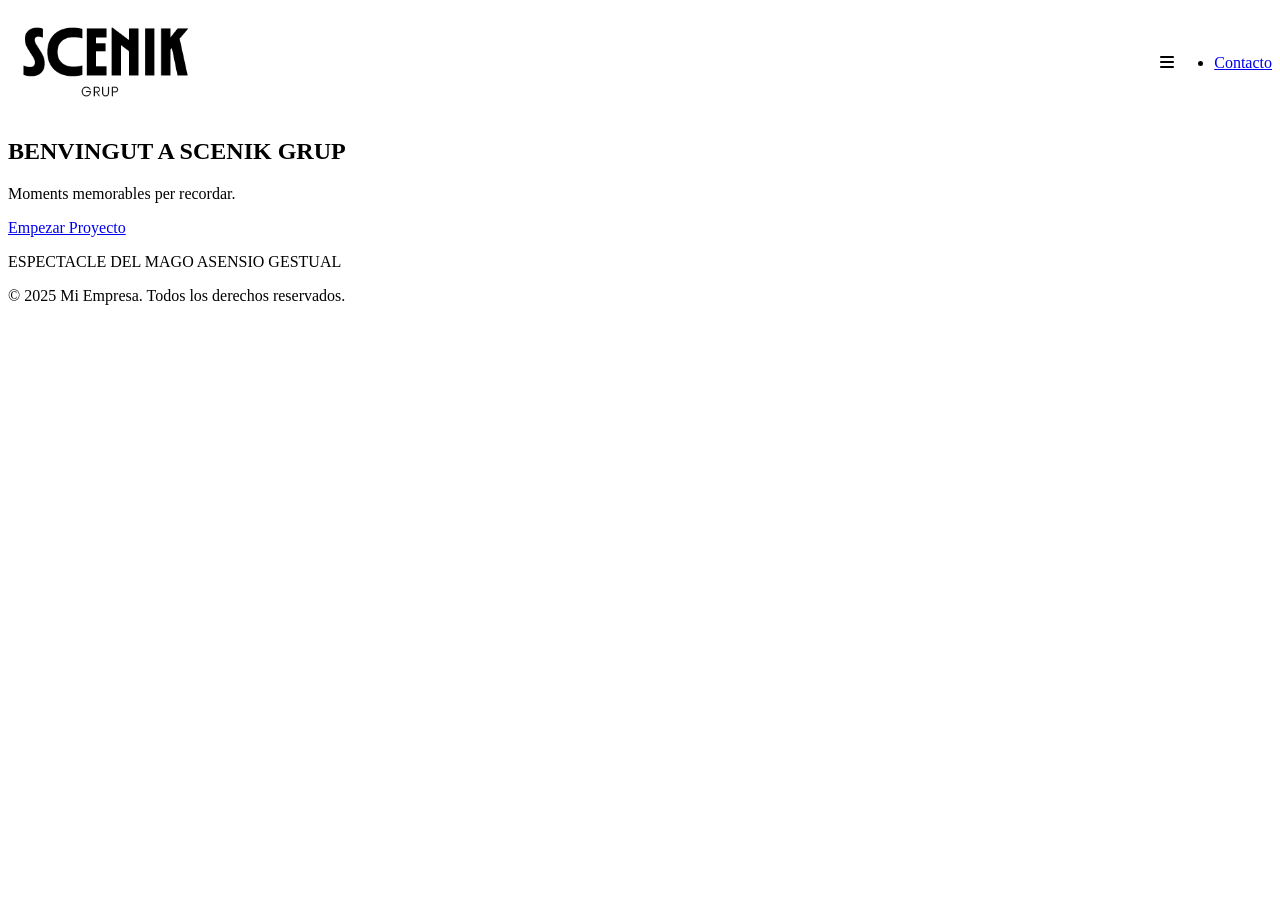
==== index.html @ 1a6b5858 "Update index.html" ====
<!DOCTYPE html>
<html lang="es">
<head>
    <meta charset="UTF-8">
    <meta name="viewport" content="width=device-width, initial-scale=1.0">
    <title>Mi Página Web Moderna</title>
    <link rel="stylesheet" href="styles.css">
    <link rel="stylesheet" href="https://cdnjs.cloudflare.com/ajax/libs/font-awesome/6.5.2/css/all.min.css">
<link rel="preconnect" href="https://fonts.googleapis.com">
<link rel="preconnect" href="https://fonts.gstatic.com" crossorigin>
<link href="https://fonts.googleapis.com/css2?family=Poppins:ital,wght@0,100;0,200;0,300;0,400;0,500;0,600;0,700;0,800;0,900;1,100;1,200;1,300;1,400;1,500;1,600;1,700;1,800;1,900&display=swap" rel="stylesheet">
</head>
<body>

    <header class="header" style="display: flex; align-items: center; min-height: 110px;">
        <div class="container header-content" style="display: flex; align-items: center; width: 100%;">
            <a href="#" class="logo" style="margin-right: auto;">
                <img src="scenik.png" alt="MiLogo" style="height:90px; display:block;">
            </a>

            <input type="checkbox" id="menu-toggle" style="display:none;">
            <label for="menu-toggle" class="menu-icon" style="margin-left: 20px;">
                <i class="fas fa-bars"></i>
            </label>

            <nav class="navbar" >
                <ul>
                    <li><a href="#contacto">Contacto</a></li>
                </ul>
            </nav>
        </div>
    </header>

    <main>
        <section id="portada" class="hero">
            <div class="container hero-content">
                <h1>BENVINGUT A <strong>SCENIK GRUP</strong></h1>
                <p>Moments memorables per recordar.</p>
                <a href="#contacto" class="cta-button">Empezar Proyecto</a>
            </div>
        </section>
                <section id="portada" class="somnium">
            <div class="container hero-content">
                <p>ESPECTACLE DEL MAGO ASENSIO GESTUAL</p>
            </div>
        </section>

        </main>

    <footer class="footer">
        <div class="container">
            <p>&copy; 2025 Mi Empresa. Todos los derechos reservados.</p>
        </div>
    </footer>

</body>
</html>
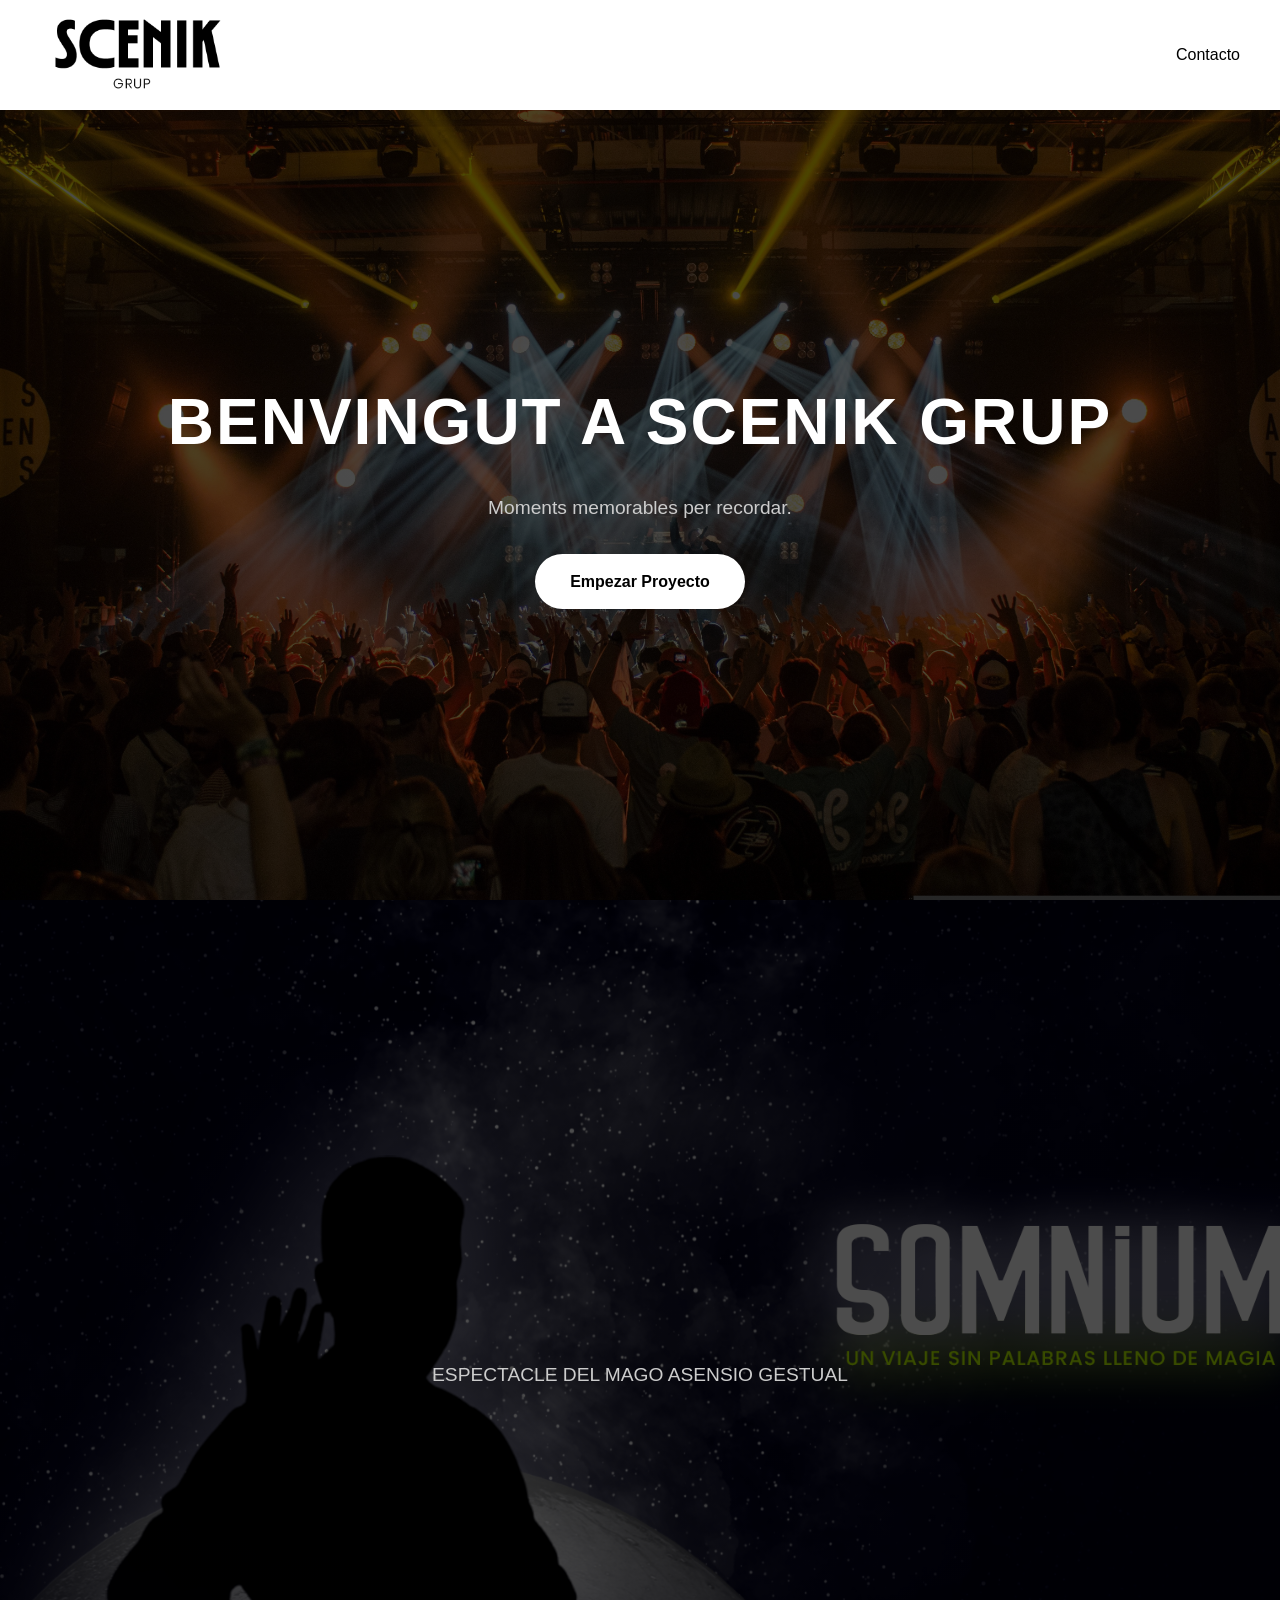
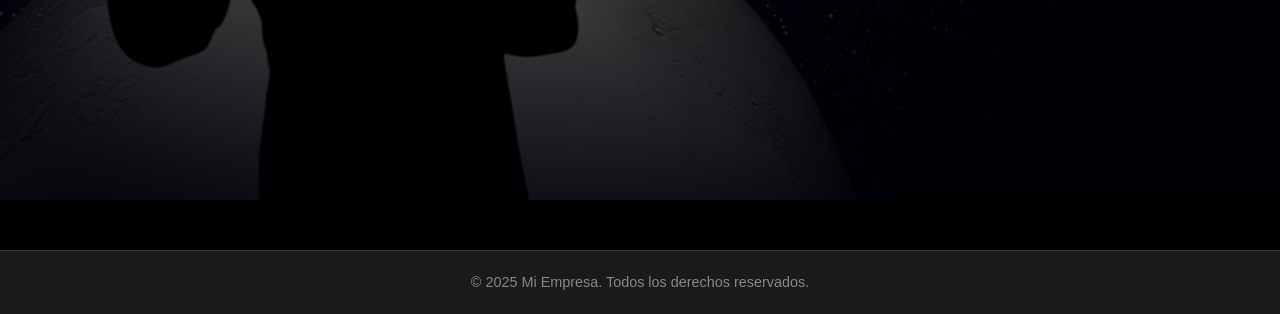
==== commit 51206b58: "Update index.html" ====
--- a/index.html
+++ b/index.html
@@ -3,7 +3,7 @@
 <head>
     <meta charset="UTF-8">
     <meta name="viewport" content="width=device-width, initial-scale=1.0">
-    <title>Mi Página Web Moderna</title>
+    <title>SCENIK GRUP - Producciones y management de espectaculos</title>
     <link rel="stylesheet" href="styles.css">
     <link rel="stylesheet" href="https://cdnjs.cloudflare.com/ajax/libs/font-awesome/6.5.2/css/all.min.css">
 <link rel="preconnect" href="https://fonts.googleapis.com">
@@ -55,3 +55,4 @@
 
 </body>
 </html>
+
--- a/styles.css
+++ b/styles.css
@@ -0,0 +1,241 @@
+/* ============================================ */
+/* ESTILOS GLOBALES Y VARIABLES */
+/* ============================================ */
+:root {
+    --color-negro: #000000;
+    --color-negro-secundario: #1a1a1a;
+    --color-blanco: #ffffff;
+    --color-gris: #cccccc;
+    --fuente-principal: 'Segoe UI', Tahoma, Geneva, Verdana, sans-serif;
+    --altura-header: 80px; /* Altura del encabezado para cálculos */
+}
+
+/* Reseteo básico para un comportamiento consistente */
+* {
+    margin: 0;
+    padding: 0;
+    box-sizing: border-box;
+}
+
+html {
+    scroll-behavior: smooth;
+}
+
+body {
+    font-family: var(--fuente-principal);
+    background-color: var(--color-negro);
+    color: var(--color-blanco);
+    line-height: 1.6;
+}
+
+.container {
+    width: 90%;
+    max-width: 1200px;
+    margin: 0 auto;
+}
+
+a {
+    text-decoration: none;
+    color:black;
+}
+
+ul {
+    list-style: none;
+}
+
+/* ============================================ */
+/* ENCABEZADO Y NAVEGACIÓN */
+/* ============================================ */
+.header {
+    background-color: white;
+    backdrop-filter: blur(10px); /* Efecto de cristal esmerilado */
+    width: 100%;
+    padding: 0 20px;
+    position: fixed;
+    top: 0;
+    left: 0;
+    z-index: 1000;
+    height: var(--altura-header);
+    display: flex;
+    align-items: center;
+}
+
+.header-content {
+    display: flex;
+    justify-content: space-between;
+    align-items: center;
+    width: 100%;
+}
+
+.logo {
+    font
+    font-size: 1.8rem;
+    font-weight: 600;
+    letter-spacing: 1px;
+}
+
+.navbar ul {
+    display: flex;
+}
+
+.navbar ul li {
+    margin-left: 30px;
+}
+
+.navbar ul li a {
+    font-size: 1rem;
+    font-weight: 500;
+    padding: 10px 0;
+    transition: color 0.3s ease, border-bottom 0.3s ease;
+    border-bottom: 2px solid transparent;
+      font-family: "Poppins", sans-serif;
+
+}
+
+.navbar ul li a:hover {
+    color: var(--color-gris);
+    border-bottom: 2px solid var(--color-blanco);
+}
+
+/* Ocultamos el checkbox y el icono por defecto en escritorio */
+#menu-toggle, .menu-icon {
+    display: none;
+}
+
+
+/* ============================================ */
+/* PORTADA (HERO SECTION) */
+/* ============================================ */
+.hero {
+    display: flex;
+    justify-content: center;
+    align-items: center;
+    text-align: center;
+    min-height: 100vh; /* Ocupa toda la altura de la pantalla */
+    padding-top: var(--altura-header); /* Espacio para el header fijo */
+    /* Opcional: añade una imagen de fondo oscura para más impacto */
+    background-image: linear-gradient(rgba(0,0,0,0.7), rgba(0,0,0,0.7)), url('public.jpg');
+    background-size: cover;
+    background-position: center;
+    */
+}
+.somnium {
+    display: flex;
+    justify-content: center;
+    align-items: center;
+    text-align: center;
+    min-height: 100vh; /* Ocupa toda la altura de la pantalla */
+    padding-top: var(--altura-header); /* Espacio para el header fijo */
+    /* Opcional: añade una imagen de fondo oscura para más impacto */
+    background-image: linear-gradient(rgba(0,0,0,0.7), rgba(0,0,0,0.7)), url('somnium.png');
+    background-size: cover;
+    background-position: center;
+    */
+}
+
+.hero-content h1 {
+    font-size: 4rem;
+    margin-bottom: 20px;
+    letter-spacing: 2px;
+      font-family: "Poppins", sans-serif;
+
+}
+
+.hero-content p {
+    font-size: 1.2rem;
+    max-width: 600px;
+    margin: 0 auto 30px auto;
+    color: var(--color-gris);
+      font-family: "Poppins", sans-serif;
+}
+
+.cta-button {
+    display: inline-block;
+    background-color: var(--color-blanco);
+    color: var(--color-negro);
+    padding: 15px 35px;
+    font-size: 1rem;
+    font-weight: bold;
+    border-radius: 50px;
+    transition: transform 0.3s ease, background-color 0.3s ease;
+      font-family: "Poppins", sans-serif;
+
+}
+
+.cta-button:hover {
+    transform: scale(1.05);
+    background-color: var(--color-gris);
+}
+
+/* ============================================ */
+/* PIE DE PÁGINA */
+/* ============================================ */
+.footer {
+    background-color: var(--color-negro-secundario);
+    text-align: center;
+    padding: 20px 0;
+    margin-top: 50px; /* Espacio antes del footer */
+    border-top: 1px solid #333;
+}
+
+.footer p {
+    color: #888;
+    font-size: 0.9rem;
+}
+
+
+/* ============================================ */
+/* DISEÑO RESPONSIVE (PARA MÓVILES) */
+/* ============================================ */
+@media (max-width: 768px) {
+    /* Ajustes generales para pantallas pequeñas */
+    .hero-content h1 {
+        font-size: 2.5rem;
+    }
+
+    .hero-content p {
+        font-size: 1rem;
+    }
+
+    /* Mostramos el icono del menú hamburguesa */
+    .menu-icon {
+        display: block;
+        font-size: 1.8rem;
+        cursor: pointer;
+        z-index: 1001; /* Por encima del menú */
+        color: black;
+    }
+
+    /* Estilos del menú desplegable */
+    .navbar {
+        position: fixed;
+        top: 0;
+        left: -100%; /* Oculto por defecto fuera de la pantalla */
+        width: 100%;
+        height: 100vh;
+        background-color: white;
+        transition: left 0.4s cubic-bezier(0.23, 1, 0.32, 1);
+        display: flex;
+        justify-content: center;
+        align-items: center;
+        z-index: -9999;
+    }
+
+    .navbar ul {
+        flex-direction: column;
+        text-align: center;
+    }
+
+    .navbar ul li {
+        margin: 20px 0;
+    }
+
+    .navbar ul li a {
+        font-size: 1.5rem;
+    }
+
+    /* La magia: cuando el checkbox está activo, mostramos el menú */
+    #menu-toggle:checked ~ .navbar {
+        left: 0;
+    }
+}
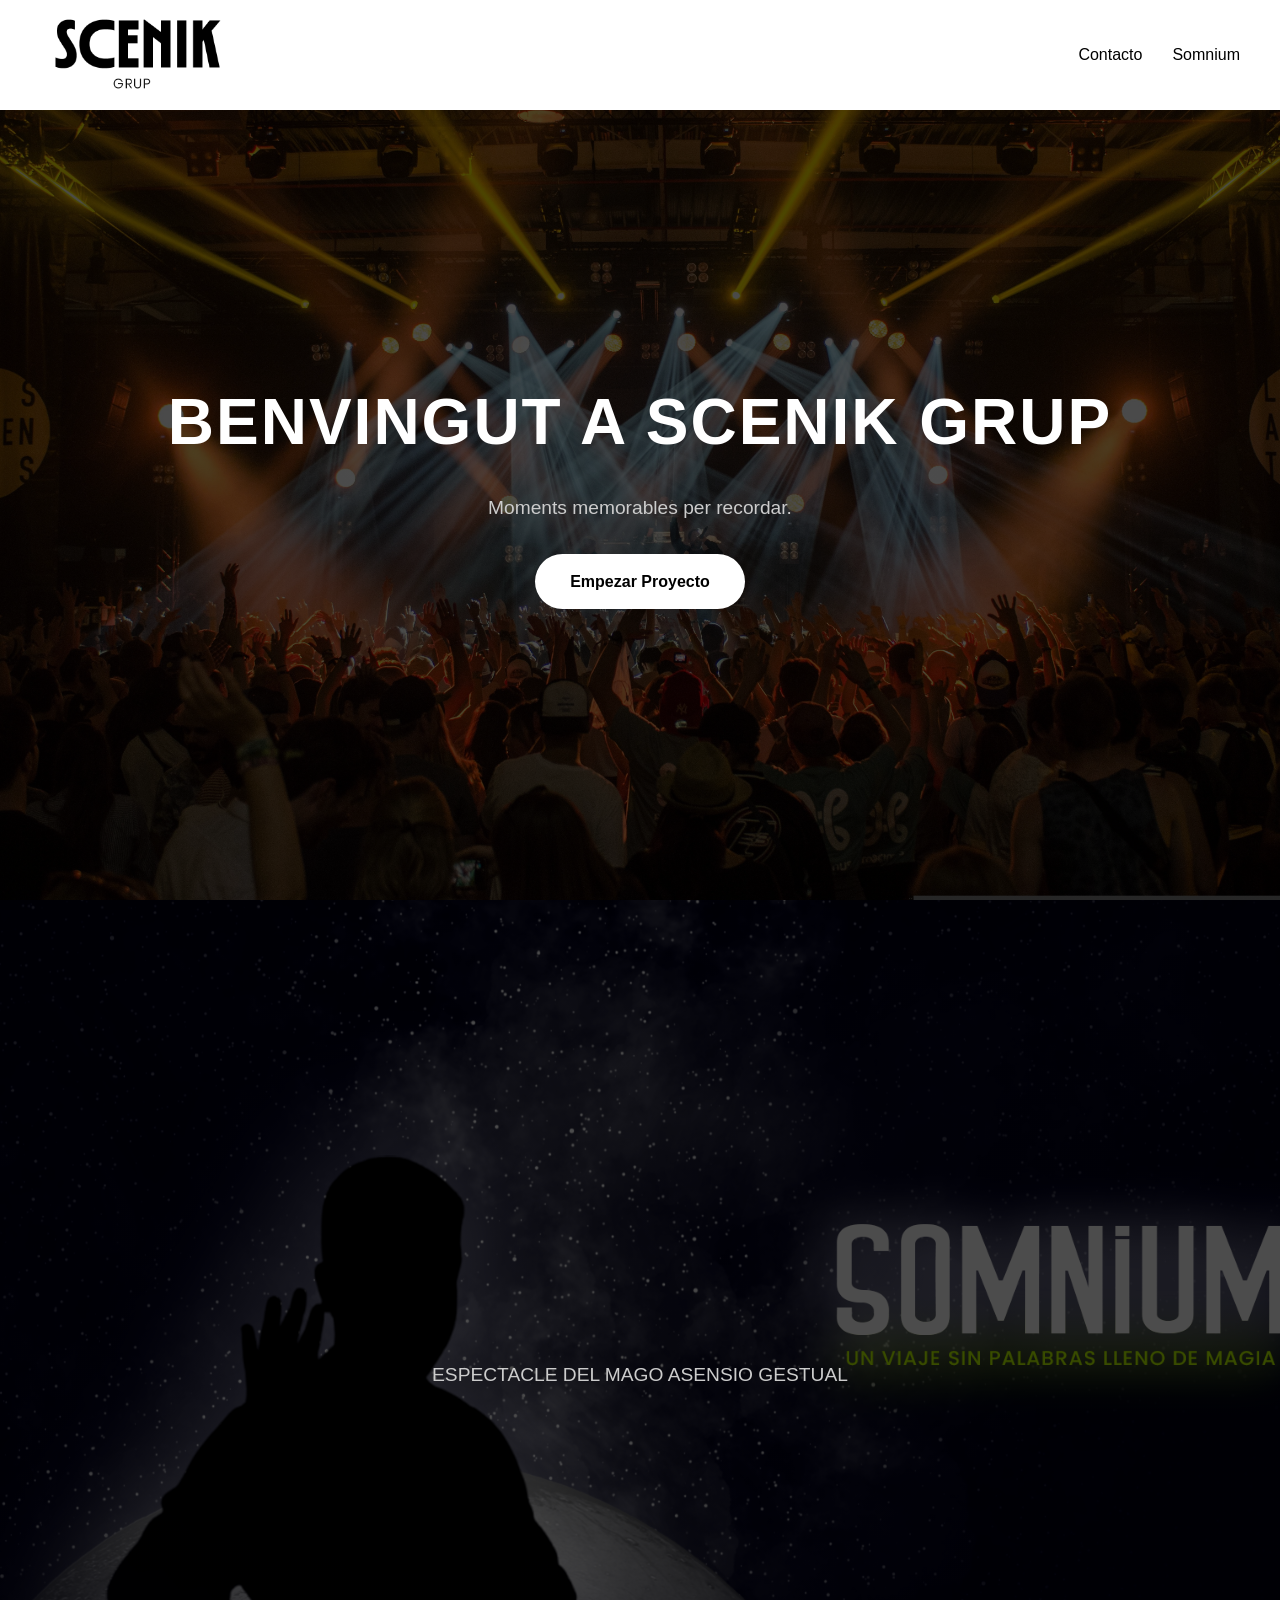
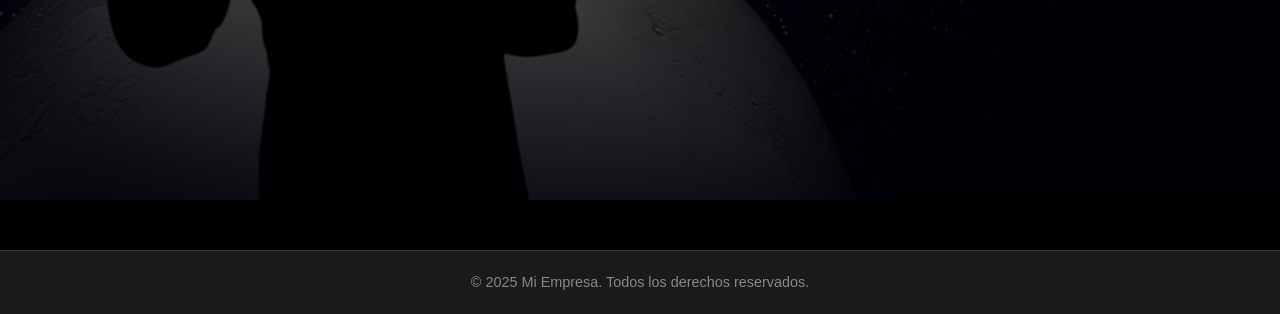
==== commit f86b01b3: "Add Somnium link to navigation menu Added a link to the Somnium page in the navigation." ====
--- a/index.html
+++ b/index.html
@@ -3,7 +3,7 @@
 <head>
     <meta charset="UTF-8">
     <meta name="viewport" content="width=device-width, initial-scale=1.0">
-    <title>SCENIK GRUP - Producciones y management de espectaculos</title>
+    <title>SCENIK GRUP - Producciones y management</title>
     <link rel="stylesheet" href="styles.css">
     <link rel="stylesheet" href="https://cdnjs.cloudflare.com/ajax/libs/font-awesome/6.5.2/css/all.min.css">
 <link rel="preconnect" href="https://fonts.googleapis.com">
@@ -26,6 +26,7 @@
             <nav class="navbar" >
                 <ul>
                     <li><a href="#contacto">Contacto</a></li>
+                    <li><a href="somnium.html">Somnium</a></li>
                 </ul>
             </nav>
         </div>
@@ -56,3 +57,5 @@
 </body>
 </html>
 
+
+
